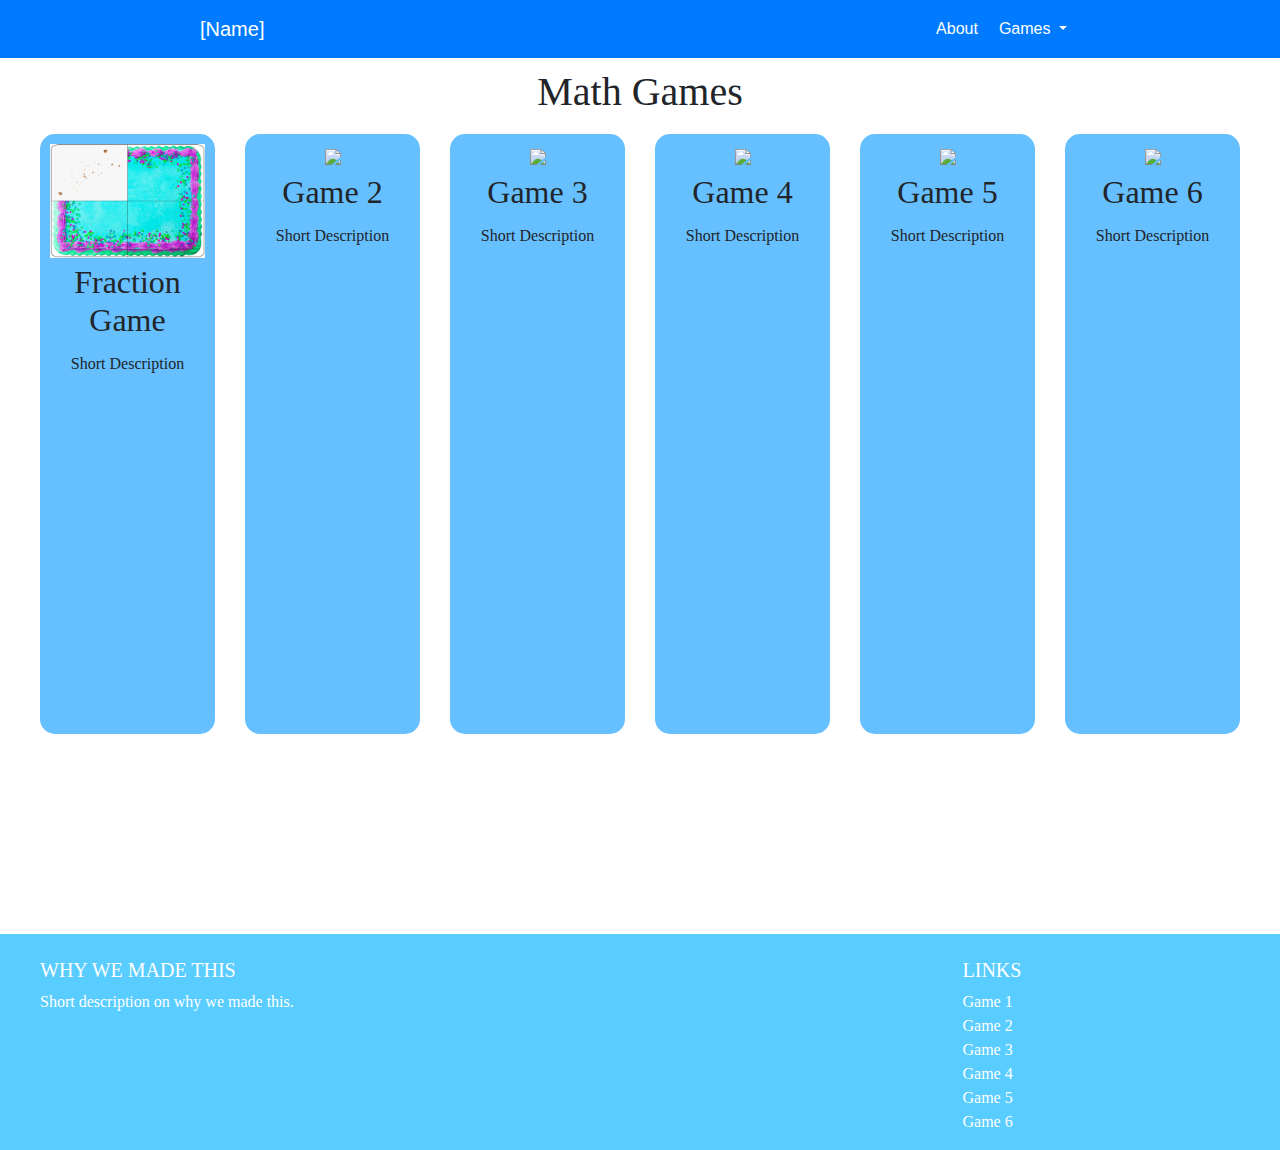
==== index.html @ df580810 "Update index.html" ====
<!DOCTYPE html>

<html>

<head>
  <link rel="stylesheet" href="index.css">
  <link rel="stylesheet" href="https://maxcdn.bootstrapcdn.com/bootstrap/4.0.0/css/bootstrap.min.css" integrity="sha384-Gn5384xqQ1aoWXA+058RXPxPg6fy4IWvTNh0E263XmFcJlSAwiGgFAW/dAiS6JXm" crossorigin="anonymous">
</head>

<body>
  <nav class="navbar navbar-expand-lg navbar-dark bg-primary">
    <spam class="navbar-brand" href="#"> [Name] </spam>
    <ul class="navbar-nav ml-auto">
      <li class="nav-item active">
        <a class="nav-link" href="index.html#about">About</a>
      </li>
    </ul>
    <div class="btn-group">
      <button type="button" class="btn btn-primary dropdown-toggle" data-toggle="dropdown" aria-haspopup="true" aria-expanded="false">
        Games
      </button>
      <div class="dropdown-menu">
        <a class="dropdown-item" href="index.html#games">All Games</a>
        <div class="dropdown-divider"></div>
        <a class="dropdown-item" href="fractionsgame/">Fraction Game</a>
        <a class="dropdown-item" href="#">Game 2</a>
        <a class="dropdown-item" href="#">Game 3</a>
        <a class="dropdown-item" href="#">Game 4</a>
        <a class="dropdown-item" href="#">Game 5</a>
        <a class="dropdown-item" href="#">Game 6</a>
      </div>
    </div>
  </nav>

  <div class="container-fluid" id="games">
    <div class="row">
      <div class="col">
        <h1 class="title text-center">Math Games</h1>
      </div>
    </div>
    <div class="row grid">
      <div class="col-xl-2 col-md-4 col-sm-6 col-12 text-center" id="img1" onclick="location.href='fractionsgame/index.html';">
        <div class="gameContainer">
          <div class="row">
            <div class="col">
              <img src="fractionsgame/assets/fractiongameicon.png" class="gameImage" />
            </div>
          </div>
          <div class="row">
            <div class="col">
              <h2 class="gameName">Fraction Game</h2>
              <p class="gameDesciption">Short Description</p>
            </div>
          </div>
        </div>
      </div>
      <div href="#" class="col-xl-2 col-md-4 col-sm-6 col-12 text-center" id="img2">
        <div class="gameContainer">
          <div class="row">
            <div class="col">
              <img src="https://ak.picdn.net/shutterstock/videos/4633487/thumb/8.jpg" class="gameImage" />
            </div>
          </div>
          <div class="row">
            <div class="col">
              <h2 class="gameName">Game 2</h2>
              <p class="gameDesciption">Short Description</p>
            </div>
          </div>
        </div>
      </div>
      <div href="#" class="col-xl-2 col-md-4 col-sm-6 col-12 text-center" id="img3">
        <div class="gameContainer">
          <div class="row">
            <div class="col">
              <img src="https://ak.picdn.net/shutterstock/videos/4633487/thumb/8.jpg" class="gameImage" />
            </div>
          </div>
          <div class="row">
            <div class="col">
              <h2 class="gameName">Game 3</h2>
              <p class="gameDesciption">Short Description</p>
            </div>
          </div>
        </div>
      </div>
      <div href="#" class="col-xl-2 col-md-4 col-sm-6 col-12 text-center" id="img4">
        <div class="gameContainer">
          <div class="row">
            <div class="col">
              <img src="https://ak.picdn.net/shutterstock/videos/4633487/thumb/8.jpg" class="gameImage" />
            </div>
          </div>
          <div class="row">
            <div class="col">
              <h2 class="gameName">Game 4</h2>
              <p class="gameDesciption">Short Description</p>
            </div>
          </div>
        </div>
      </div>
      <div href="#" class="col-xl-2 col-md-4 col-sm-6 col-12 text-center" id="img5">
        <div class="gameContainer">
          <div class="row">
            <div class="col">
              <img src="https://ak.picdn.net/shutterstock/videos/4633487/thumb/8.jpg" class="gameImage" />
            </div>
          </div>
          <div class="row">
            <div class="col">
              <h2 class="gameName">Game 5</h2>
              <p class="gameDesciption">Short Description</p>
            </div>
          </div>
        </div>
      </div>
      <div href="#" class="col-xl-2 col-md-4 col-sm-6 col-12 text-center" id="img6">
        <div class="gameContainer">
          <div class="row">
            <div class="col">
              <img src="https://ak.picdn.net/shutterstock/videos/4633487/thumb/8.jpg" class="gameImage" />
            </div>
          </div>
          <div class="row">
            <div class="col">
              <h2 class="gameName">Game 6</h2>
              <p class="gameDesciption">Short Description</p>
            </div>
          </div>
        </div>
      </div>
    </div>
  </div>

  <footer class="page-footer font-small pt-4">
    <div class="container-fluid text-center text-md-left">
      <div class="row">
        <div class="col-md-9 mt-md-0 mt-3">
          <h5 class="text-uppercase">Why we made this</h5>
          <p>Short description on why we made this. </p>
        </div>
        <hr class="clearfix w-100 d-md-none pb-3">
        <div class="col-md-3 mb-md-0 mb-3">
          <h5 class="text-uppercase">Links</h5>
          <ul class="list-unstyled">
            <li>
              <a class="footer-link" href="#!">Game 1</a>
            </li>
            <li>
              <a class="footer-link" href="#!">Game 2</a>
            </li>
            <li>
              <a class="footer-link" href="#!">Game 3</a>
            </li>
            <li>
              <a class="footer-link" href="#!">Game 4</a>
            </li>
            <li>
              <a class="footer-link" href="#!">Game 5</a>
            </li>
            <li>
              <a class="footer-link" href="#!">Game 6</a>
            </li>
          </ul>
        </div>
      </div>
    </div>
  </footer>

  <script src="https://code.jquery.com/jquery-3.2.1.slim.min.js" integrity="sha384-KJ3o2DKtIkvYIK3UENzmM7KCkRr/rE9/Qpg6aAZGJwFDMVNA/GpGFF93hXpG5KkN" crossorigin="anonymous"></script>
  <script src="https://cdnjs.cloudflare.com/ajax/libs/popper.js/1.12.9/umd/popper.min.js" integrity="sha384-ApNbgh9B+Y1QKtv3Rn7W3mgPxhU9K/ScQsAP7hUibX39j7fakFPskvXusvfa0b4Q" crossorigin="anonymous"></script>
  <script src="https://maxcdn.bootstrapcdn.com/bootstrap/4.0.0/js/bootstrap.min.js" integrity="sha384-JZR6Spejh4U02d8jOt6vLEHfe/JQGiRRSQQxSfFWpi1MquVdAyjUar5+76PVCmYl" crossorigin="anonymous"></script>
</body>

</html>
---- index.css ----
html {
  scroll-behavior: smooth;
}

.navbar {
  padding: 1vh 200px 1vh 200px !important;
}

.title {
  font-family: "Verdana";
  padding: 10px;
}

.container-fluid {
  padding-left: 40px !important;
  padding-right: 40px !important;
  font-family: 'Candara';
}

.gameContainer {
  background-color: #66bfff;
  height: 600px;
  padding: 10px;
  border-radius: 15px;
}

.gameContainer:hover {
  cursor: pointer;
  opacity: 80%;
}

.gameImage {
  max-width: 100%;
  max-height: 100%;
}

.gameName {
  padding: 5px;
}

.gameDescription {
  padding: 5px;
}

hr {
  border: none !important;
  height: 2px !important;
  background-color: black;
}

.personImgBox {
  background-color: #66bfff;
  height: 600px;
}

.personImg {
  padding: 20px;
  max-width: 100%;
  max-height: 100%;
}

footer {
  margin-top: 200px;
  color: white;
  background-color: #59cdff !important;
}

.footer-link {
  color: white;
}

.canvas {
  border-radius: 5%;
  border: 2px solid black;
}

.instructions {
  border: 1px solid black;
  background-color: #ff7738;
  padding: 10px;
  height: 600px;
  border-radius: 2rem;
}

#ans {
  width: 50%;
  font-size: 1rem;
  padding: .375rem .75rem;
  line-height: 1.5;
  color: #495057;
  background-color: #fff;
  background-clip: padding-box;
  border: 1px solid #ced4da;
  border-radius: .25rem;
  transition: border-color .15s ease-in-out, box-shadow .15s ease-in-out
}

#ans:focus {
  color: #495057;
  background-color: #fff;
  border-color: #80bdff;
  outline: 0;
  box-shadow: 0 0 0 .2rem rgba(0, 123, 255, .25)
}
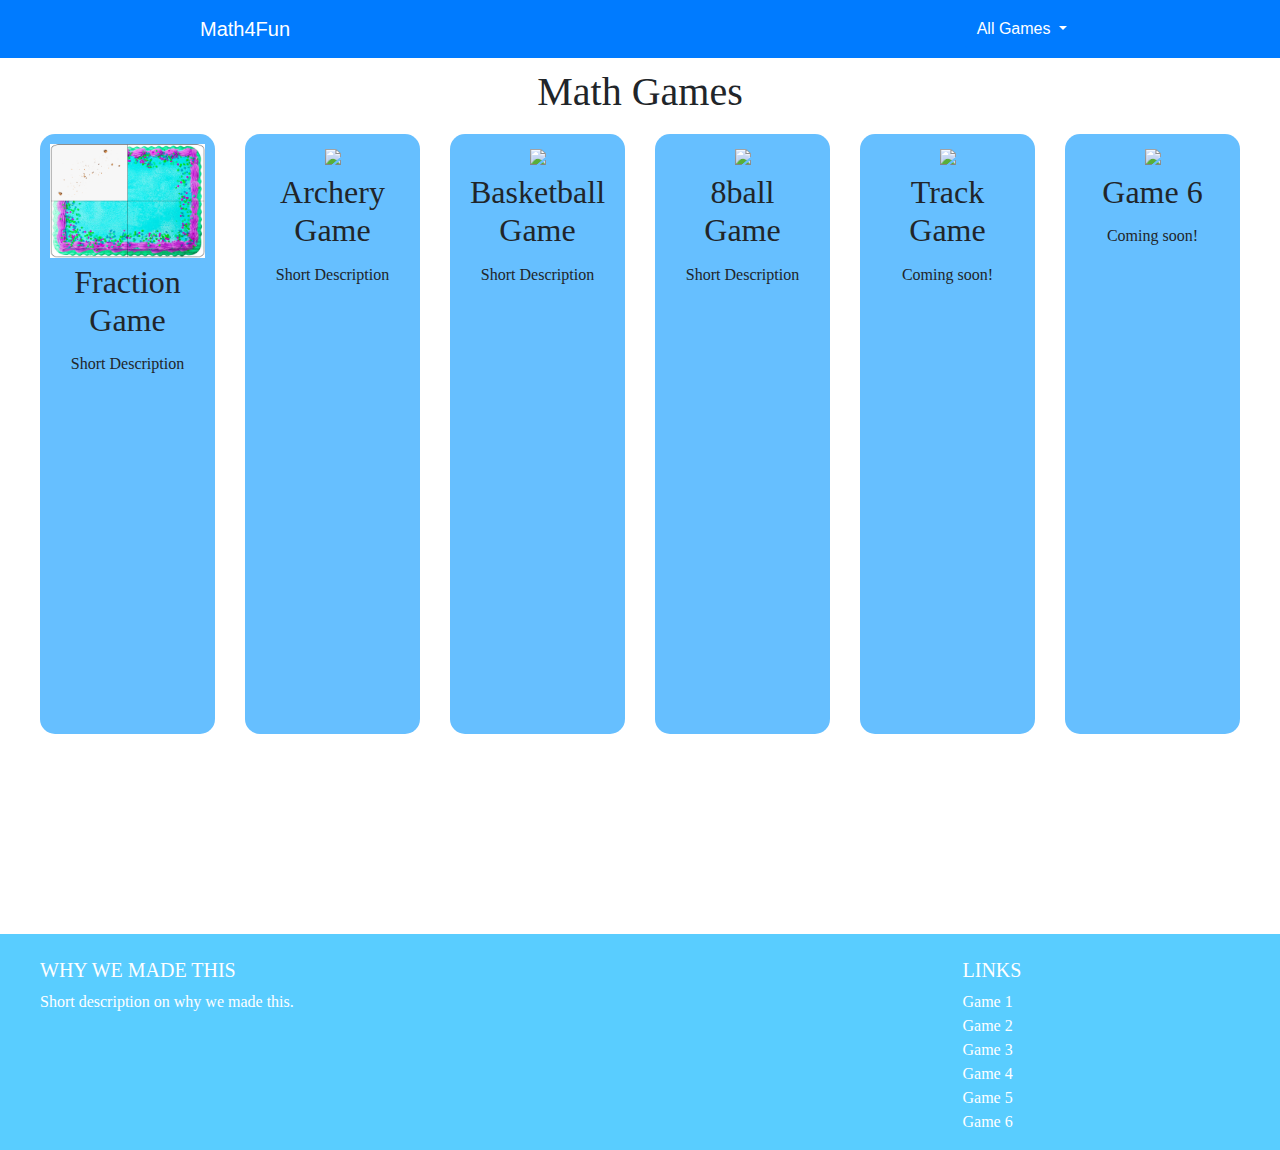
==== commit 7646b43f: "Update index.html" ====
--- a/index.html
+++ b/index.html
@@ -9,25 +9,19 @@
 
 <body>
   <nav class="navbar navbar-expand-lg navbar-dark bg-primary">
-    <spam class="navbar-brand" href="#"> [Name] </spam>
-    <ul class="navbar-nav ml-auto">
-      <li class="nav-item active">
-        <a class="nav-link" href="index.html#about">About</a>
-      </li>
-    </ul>
+    <spam class="navbar-brand" href="#">Math4Fun</spam>
+    <ul class="navbar-nav ml-auto"></ul>
     <div class="btn-group">
       <button type="button" class="btn btn-primary dropdown-toggle" data-toggle="dropdown" aria-haspopup="true" aria-expanded="false">
-        Games
+        All Games
       </button>
       <div class="dropdown-menu">
-        <a class="dropdown-item" href="index.html#games">All Games</a>
+        <a class="dropdown-item" href="index.html">All Games</a>
         <div class="dropdown-divider"></div>
         <a class="dropdown-item" href="fractionsgame/">Fraction Game</a>
-        <a class="dropdown-item" href="#">Game 2</a>
-        <a class="dropdown-item" href="#">Game 3</a>
-        <a class="dropdown-item" href="#">Game 4</a>
-        <a class="dropdown-item" href="#">Game 5</a>
-        <a class="dropdown-item" href="#">Game 6</a>
+        <a class="dropdown-item" href="archerygame/">Archery Game</a>
+        <a class="dropdown-item" href="basketball/">Basketball Game</a>
+        <a class="dropdown-item" href="8ball">8Ball Game</a>
       </div>
     </div>
   </nav>
@@ -39,7 +33,7 @@
       </div>
     </div>
     <div class="row grid">
-      <div class="col-xl-2 col-md-4 col-sm-6 col-12 text-center" id="img1" onclick="location.href='fractionsgame/index.html';">
+      <div class="col-xl-2 col-md-4 col-sm-6 col-12 text-center" id="img1" onclick="location.href='fractionsgame/';">
         <div class="gameContainer">
           <div class="row">
             <div class="col">
@@ -54,7 +48,7 @@
           </div>
         </div>
       </div>
-      <div href="#" class="col-xl-2 col-md-4 col-sm-6 col-12 text-center" id="img2">
+      <div href="#" class="col-xl-2 col-md-4 col-sm-6 col-12 text-center" id="img2" onclick="location.href='archerygame/';">
         <div class="gameContainer">
           <div class="row">
             <div class="col">
@@ -63,13 +57,13 @@
           </div>
           <div class="row">
             <div class="col">
-              <h2 class="gameName">Game 2</h2>
+              <h2 class="gameName">Archery Game</h2>
               <p class="gameDesciption">Short Description</p>
             </div>
           </div>
         </div>
       </div>
-      <div href="#" class="col-xl-2 col-md-4 col-sm-6 col-12 text-center" id="img3">
+      <div href="#" class="col-xl-2 col-md-4 col-sm-6 col-12 text-center" id="img3" onclick="location.href='basketball/';">
         <div class="gameContainer">
           <div class="row">
             <div class="col">
@@ -78,7 +72,7 @@
           </div>
           <div class="row">
             <div class="col">
-              <h2 class="gameName">Game 3</h2>
+              <h2 class="gameName">Basketball Game</h2>
               <p class="gameDesciption">Short Description</p>
             </div>
           </div>
@@ -88,12 +82,12 @@
         <div class="gameContainer">
           <div class="row">
             <div class="col">
-              <img src="https://ak.picdn.net/shutterstock/videos/4633487/thumb/8.jpg" class="gameImage" />
+              <img src="https://ak.picdn.net/shutterstock/videos/4633487/thumb/8.jpg" class="gameImage" onclick="location.href='8ball/';" />
             </div>
           </div>
           <div class="row">
             <div class="col">
-              <h2 class="gameName">Game 4</h2>
+              <h2 class="gameName">8ball Game</h2>
               <p class="gameDesciption">Short Description</p>
             </div>
           </div>
@@ -103,13 +97,13 @@
         <div class="gameContainer">
           <div class="row">
             <div class="col">
-              <img src="https://ak.picdn.net/shutterstock/videos/4633487/thumb/8.jpg" class="gameImage" />
+              <img src="archerygame/assets/coming soon.jpg" class="gameImage" />
             </div>
           </div>
           <div class="row">
             <div class="col">
-              <h2 class="gameName">Game 5</h2>
-              <p class="gameDesciption">Short Description</p>
+              <h2 class="gameName">Track Game</h2>
+              <p class="gameDesciption">Coming soon!</p>
             </div>
           </div>
         </div>
@@ -118,13 +112,13 @@
         <div class="gameContainer">
           <div class="row">
             <div class="col">
-              <img src="https://ak.picdn.net/shutterstock/videos/4633487/thumb/8.jpg" class="gameImage" />
+              <img src="archerygame/assets/coming soon.jpg" class="gameImage" />
             </div>
           </div>
           <div class="row">
             <div class="col">
               <h2 class="gameName">Game 6</h2>
-              <p class="gameDesciption">Short Description</p>
+              <p class="gameDesciption">Coming soon!</p>
             </div>
           </div>
         </div>
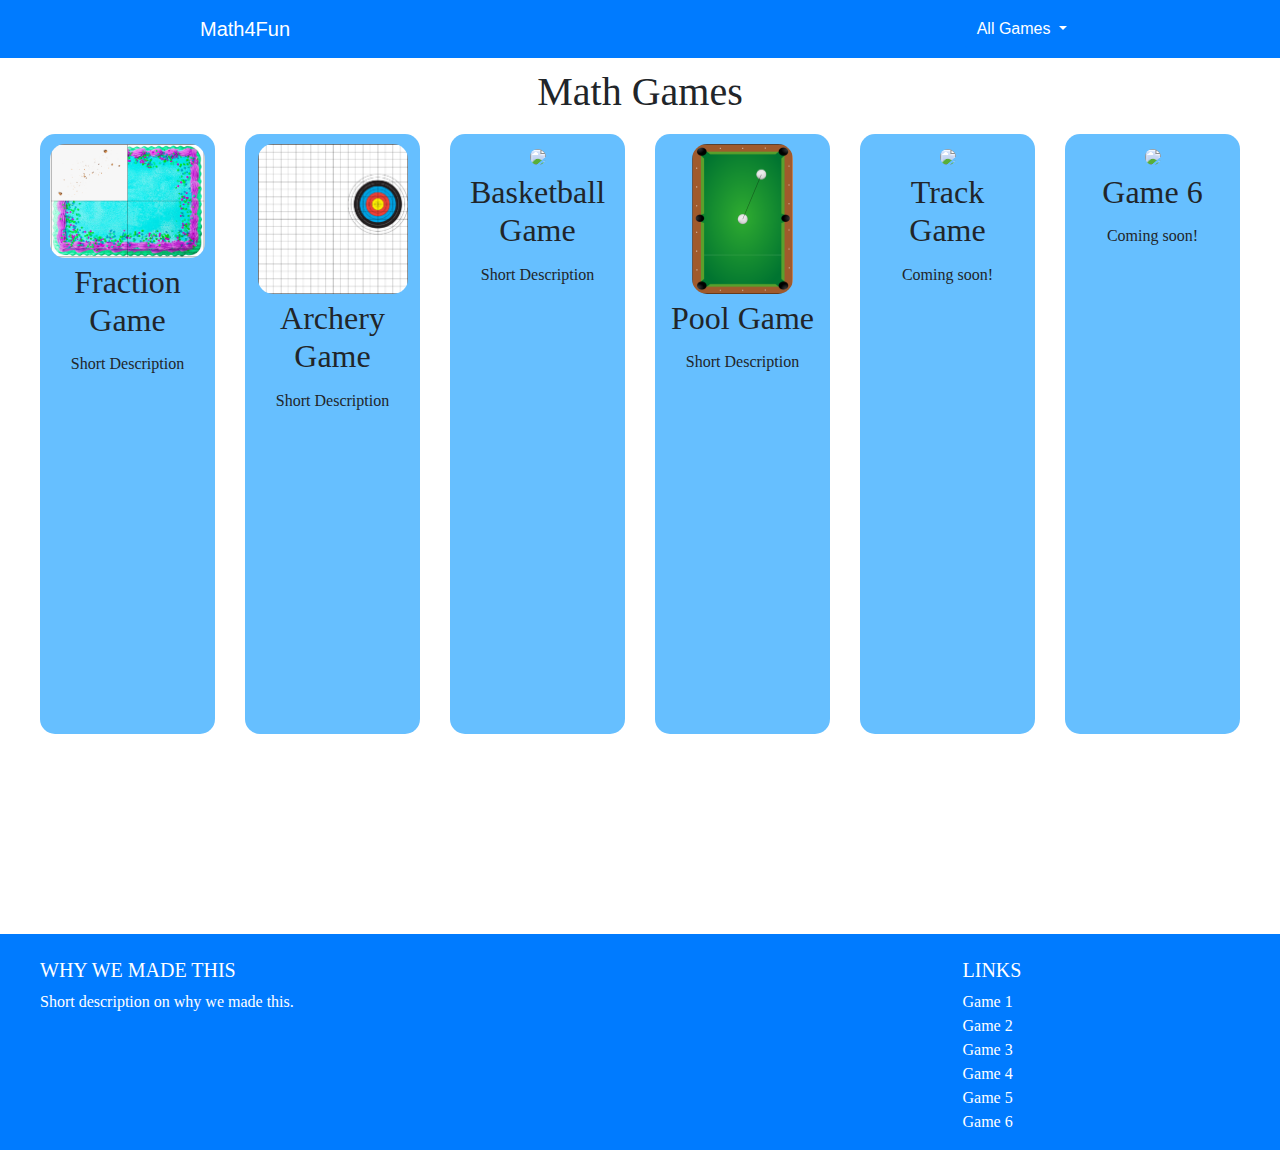
==== commit 9508da13: "Changes" ====
--- a/index.html
+++ b/index.html
@@ -21,7 +21,7 @@
         <a class="dropdown-item" href="fractionsgame/">Fraction Game</a>
         <a class="dropdown-item" href="archerygame/">Archery Game</a>
         <a class="dropdown-item" href="basketball/">Basketball Game</a>
-        <a class="dropdown-item" href="8ball">8Ball Game</a>
+        <a class="dropdown-item" href="poolgame/">Pool Game</a>
       </div>
     </div>
   </nav>
@@ -52,7 +52,7 @@
         <div class="gameContainer">
           <div class="row">
             <div class="col">
-              <img src="https://ak.picdn.net/shutterstock/videos/4633487/thumb/8.jpg" class="gameImage" />
+              <img src="archerygame/assets/archerygameicon.png" class="gameImage" />
             </div>
           </div>
           <div class="row">
@@ -82,12 +82,12 @@
         <div class="gameContainer">
           <div class="row">
             <div class="col">
-              <img src="https://ak.picdn.net/shutterstock/videos/4633487/thumb/8.jpg" class="gameImage" onclick="location.href='8ball/';" />
+              <img src="poolgame/assets/poolgameicon.png" class="gameImage" onclick="location.href='poolgame/';" />
             </div>
           </div>
           <div class="row">
             <div class="col">
-              <h2 class="gameName">8ball Game</h2>
+              <h2 class="gameName">Pool Game</h2>
               <p class="gameDesciption">Short Description</p>
             </div>
           </div>
@@ -166,4 +166,4 @@
   <script src="https://maxcdn.bootstrapcdn.com/bootstrap/4.0.0/js/bootstrap.min.js" integrity="sha384-JZR6Spejh4U02d8jOt6vLEHfe/JQGiRRSQQxSfFWpi1MquVdAyjUar5+76PVCmYl" crossorigin="anonymous"></script>
 </body>
 
-</html>
+</html>--- a/index.css
+++ b/index.css
@@ -31,7 +31,10 @@
 
 .gameImage {
   max-width: 100%;
-  max-height: 100%;
+  max-height: 150px;
+  width: auto;
+  height: auto;
+  border-radius: 15px;
 }
 
 .gameName {
@@ -62,7 +65,7 @@
 footer {
   margin-top: 200px;
   color: white;
-  background-color: #59cdff !important;
+  background-color: #007bff !important;
 }
 
 .footer-link {
@@ -101,4 +104,4 @@
   border-color: #80bdff;
   outline: 0;
   box-shadow: 0 0 0 .2rem rgba(0, 123, 255, .25)
-}
+}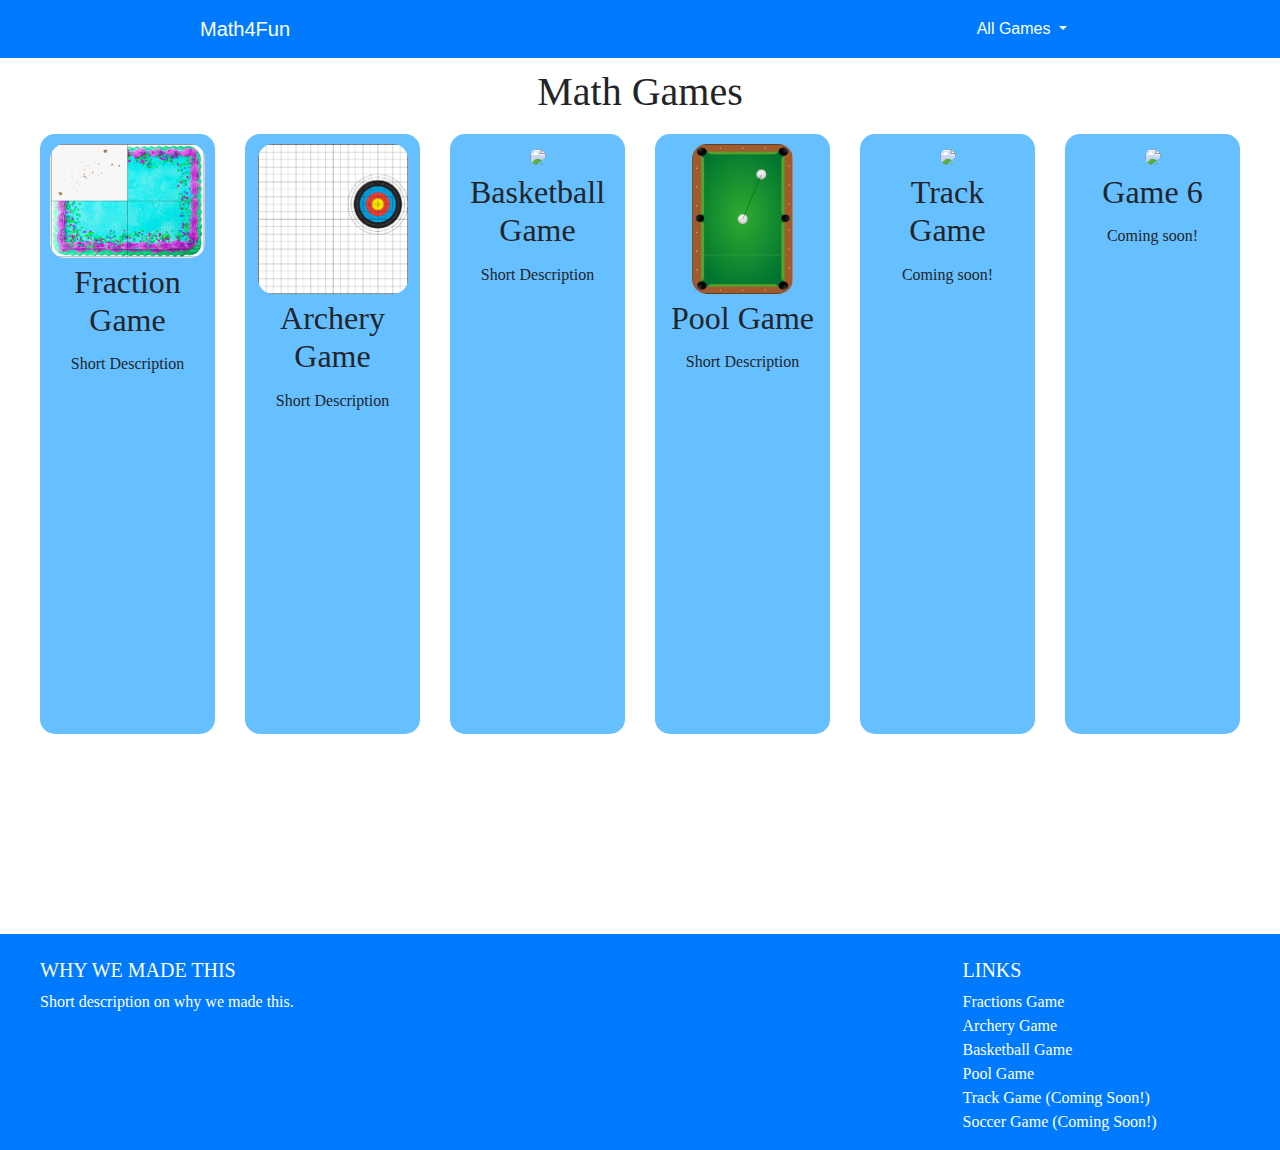
==== commit 1d3df102: "Fixed pool game and added "see one possible answer" to basketball game" ====
--- a/index.html
+++ b/index.html
@@ -138,22 +138,22 @@
           <h5 class="text-uppercase">Links</h5>
           <ul class="list-unstyled">
             <li>
-              <a class="footer-link" href="#!">Game 1</a>
+              <a class="footer-link" href="fractionsgame/">Fractions Game</a>
             </li>
             <li>
-              <a class="footer-link" href="#!">Game 2</a>
+              <a class="footer-link" href="archerygame/">Archery Game</a>
             </li>
             <li>
-              <a class="footer-link" href="#!">Game 3</a>
+              <a class="footer-link" href="basketball/">Basketball Game</a>
             </li>
             <li>
-              <a class="footer-link" href="#!">Game 4</a>
+              <a class="footer-link" href="poolgame/">Pool Game</a>
             </li>
             <li>
-              <a class="footer-link" href="#!">Game 5</a>
+              <a class="footer-link" href="#">Track Game (Coming Soon!)</a>
             </li>
             <li>
-              <a class="footer-link" href="#!">Game 6</a>
+              <a class="footer-link" href="#">Soccer Game (Coming Soon!)</a>
             </li>
           </ul>
         </div>
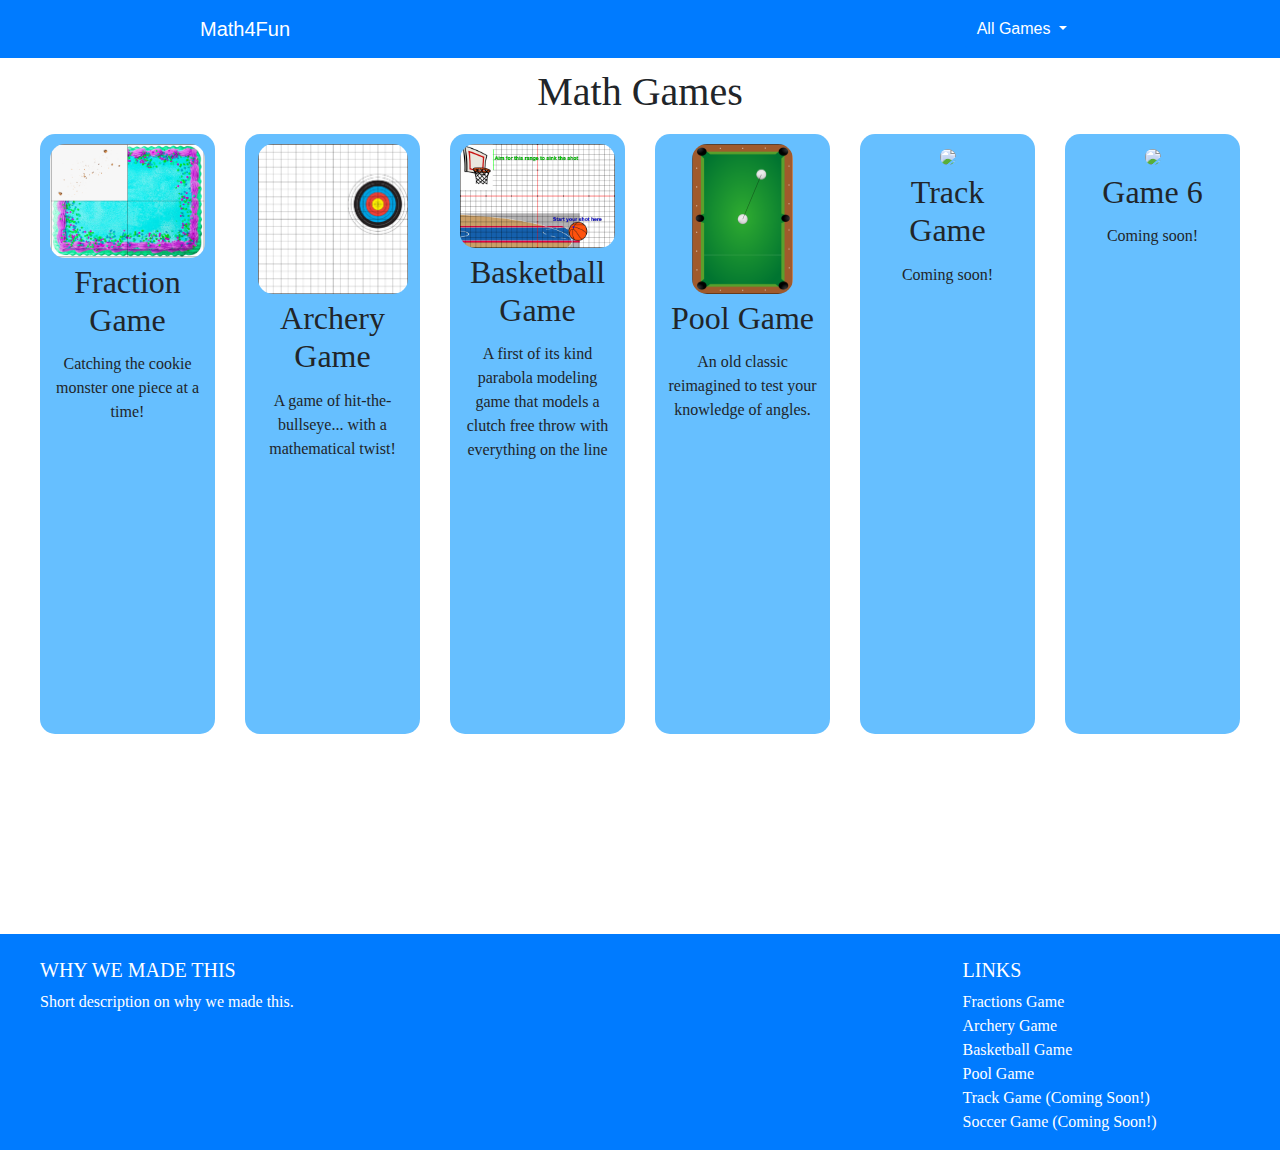
==== commit 29fdb480: "Updated main page" ====
--- a/index.html
+++ b/index.html
@@ -43,7 +43,7 @@
           <div class="row">
             <div class="col">
               <h2 class="gameName">Fraction Game</h2>
-              <p class="gameDesciption">Short Description</p>
+              <p class="gameDesciption">Catching the cookie monster one piece at a time!</p>
             </div>
           </div>
         </div>
@@ -58,7 +58,7 @@
           <div class="row">
             <div class="col">
               <h2 class="gameName">Archery Game</h2>
-              <p class="gameDesciption">Short Description</p>
+              <p class="gameDesciption">A game of hit-the-bullseye... with a mathematical twist!</p>
             </div>
           </div>
         </div>
@@ -67,28 +67,28 @@
         <div class="gameContainer">
           <div class="row">
             <div class="col">
-              <img src="https://ak.picdn.net/shutterstock/videos/4633487/thumb/8.jpg" class="gameImage" />
+              <img src="basketball/assets/basketballgameicon.png" class="gameImage" />
             </div>
           </div>
           <div class="row">
             <div class="col">
               <h2 class="gameName">Basketball Game</h2>
-              <p class="gameDesciption">Short Description</p>
+              <p class="gameDesciption">A first of its kind parabola modeling game that models a clutch free throw with everything on the line</p>
             </div>
           </div>
         </div>
       </div>
-      <div href="#" class="col-xl-2 col-md-4 col-sm-6 col-12 text-center" id="img4">
+      <div href="#" class="col-xl-2 col-md-4 col-sm-6 col-12 text-center" id="img4" onclick="location.href='poolgame/';">
         <div class="gameContainer">
           <div class="row">
             <div class="col">
-              <img src="poolgame/assets/poolgameicon.png" class="gameImage" onclick="location.href='poolgame/';" />
+              <img src="poolgame/assets/poolgameicon.png" class="gameImage" />
             </div>
           </div>
           <div class="row">
             <div class="col">
               <h2 class="gameName">Pool Game</h2>
-              <p class="gameDesciption">Short Description</p>
+              <p class="gameDesciption">An old classic reimagined to test your knowledge of angles.</p>
             </div>
           </div>
         </div>
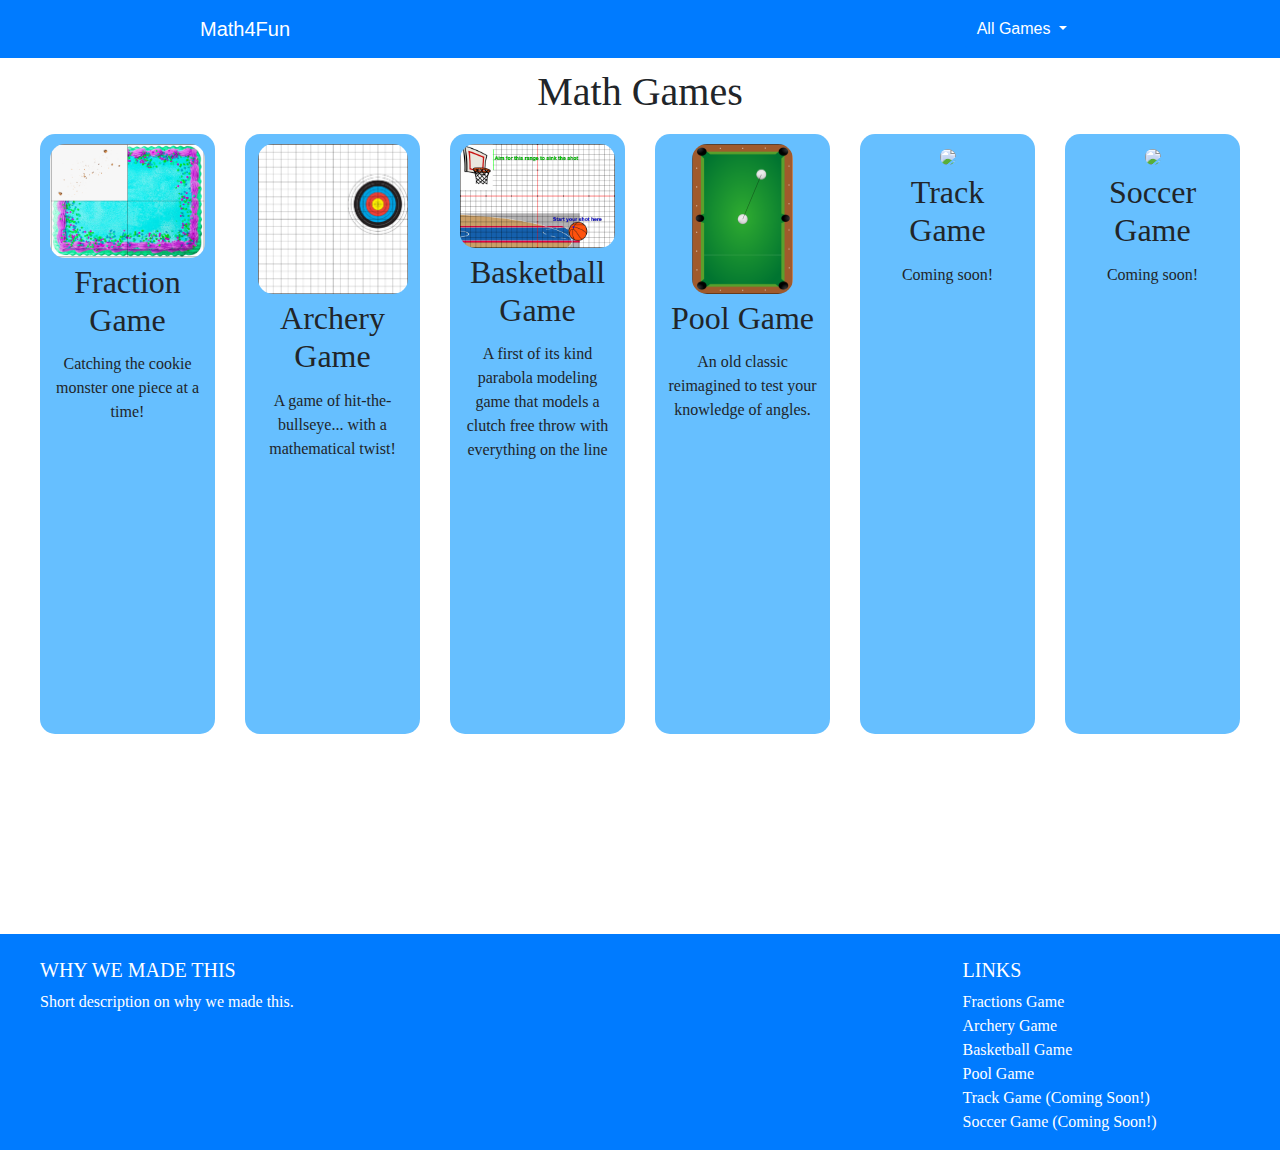
==== commit 5f887939: "Fixed bug with pool game" ====
--- a/index.html
+++ b/index.html
@@ -117,7 +117,7 @@
           </div>
           <div class="row">
             <div class="col">
-              <h2 class="gameName">Game 6</h2>
+              <h2 class="gameName">Soccer Game</h2>
               <p class="gameDesciption">Coming soon!</p>
             </div>
           </div>
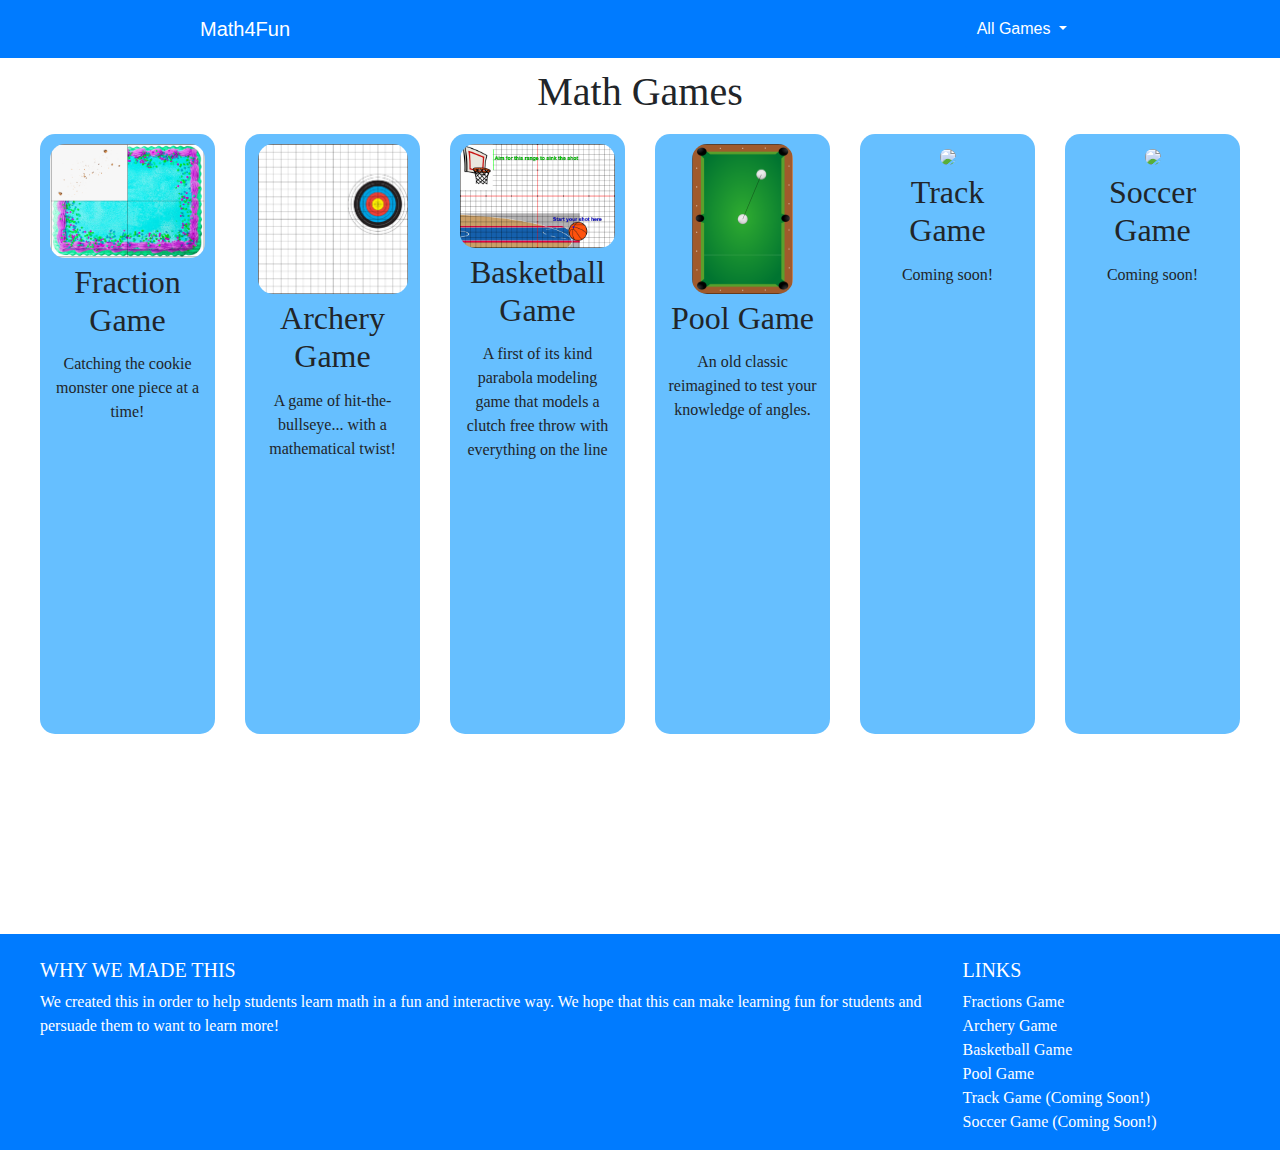
==== commit 6075c93a: "Update index.html" ====
--- a/index.html
+++ b/index.html
@@ -131,7 +131,7 @@
       <div class="row">
         <div class="col-md-9 mt-md-0 mt-3">
           <h5 class="text-uppercase">Why we made this</h5>
-          <p>Short description on why we made this. </p>
+          <p>We created this in order to help students learn math in a fun and interactive way. We hope that this can make learning fun for students and persuade them to want to learn more!</p>
         </div>
         <hr class="clearfix w-100 d-md-none pb-3">
         <div class="col-md-3 mb-md-0 mb-3">
@@ -166,4 +166,4 @@
   <script src="https://maxcdn.bootstrapcdn.com/bootstrap/4.0.0/js/bootstrap.min.js" integrity="sha384-JZR6Spejh4U02d8jOt6vLEHfe/JQGiRRSQQxSfFWpi1MquVdAyjUar5+76PVCmYl" crossorigin="anonymous"></script>
 </body>
 
-</html>+</html>
